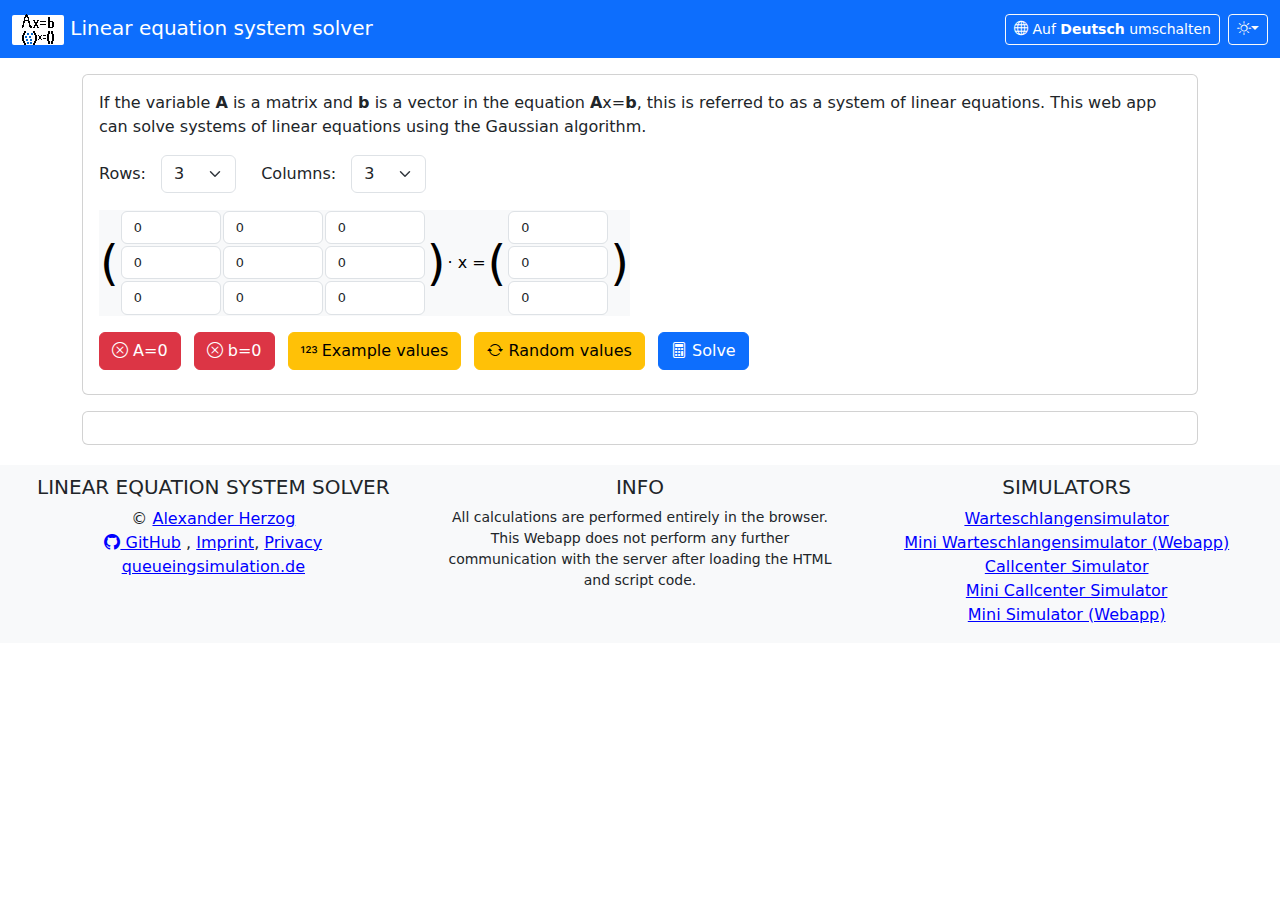
==== docs/index_de.html @ 6c66d4cb "first commit" ====
<!DOCTYPE html>
<html lang="de">

<head>
  <meta charset="utf-8">
  <!--
  Copyright 2024 Alexander Herzog

  Licensed under the Apache License, Version 2.0 (the "License");
  you may not use this file except in compliance with the License.
  You may obtain a copy of the License at

  http://www.apache.org/licenses/LICENSE-2.0

  Unless required by applicable law or agreed to in writing, software
  distributed under the License is distributed on an "AS IS" BASIS,
  WITHOUT WARRANTIES OR CONDITIONS OF ANY KIND, either express or implied.
  See the License for the specific language governing permissions and
  limitations under the License.
  -->
  <title>Lineare Gleichungssysteme Löser</title>
  <meta name="description" content="Lineare Gleichungssysteme Löser">
  <meta name="keywords" content="Lineare Gleichungssysteme">
  <!-- Begin of language independent part -->
  <meta name="author" content="Alexander Herzog">
  <meta name="viewport" content="width=device-width, initial-scale=1">
  <meta name="apple-mobile-web-app-capable" content="yes">
  <meta name="mobile-web-app-capable" content="yes">
  <meta http-equiv="Content-Security-Policy" content="base-uri 'none'; default-src 'none'; connect-src 'self'; style-src 'self' 'unsafe-inline'; script-src 'self' 'unsafe-inline'; font-src 'self'; img-src 'self' data:;">
  <link rel="shortcut icon" type="image/x-icon" href="favicon.ico">
  <link href="./libs/bootstrap.min.css" integrity="sha384-r56AWEf4ggeKYLzziJ7wsJHdr7ZIBao76fKJ0hV/2SlDt1BslQ1tPklzxp1E9gOG" rel="stylesheet">
  <link href="./libs/bootstrap-icons.css" integrity="sha384-b6lVK+yci+bfDmaY1u0zE8YYJt0TZxLEAFyYSLHId4xoVvsrQu3INevFKo+Xir8e" rel="stylesheet" media="none" onload="if(media!='all')media='all'">
  <link href="./css/index.css" rel="stylesheet" media="none" onload="if(media!='all')media='all'">
  <script defer src="./libs/bootstrap.bundle.min.js" integrity="sha384-YvpcrYf0tY3lHB60NNkmXc5s9fDVZLESaAA55NDzOxhy9GkcIdslK1eN7N6jIeHz"></script>
    <script defer src="./libs/neutralino.js"></script>
</head>

<body>
<div id="infoLoading">Loading...<noscript><br><span style='color: red;'>This webapp requires Javascript to be executed.</span></noscript></div>
<div id="mainContent" style="display: none;">

<!-- Navigation -->

<nav class="navbar navbar-expand-lg navbar-dark bg-primary sticky-top" id="navbar_main"><div class="container-fluid">
  <span class="navbar-brand mb-0 h1">
  <span id="logoBox"><img src=" [data-uri]" width="32" height="32" alt="Logo"></span>
  <span id="appName1"></span>
  </span>
  <ul class="navbar-nav me-auto"></ul>
  <button type="button" class="btn btn-outline-light bi-globe btn-sm me-2" id="languageButton"><span class="menuButtonTitle">
    <span class="menuButtonTitleShort"></span>
    <span class="menuButtonTitleLong"></span>
  </span></button>
  <div class="dropdown" style="display: inline-block;">
    <button type="button" class="btn btn-outline-light bi-sun btn-sm dropdown-toggle" id="menuColorMode" data-bs-toggle="dropdown"></button>
    <ul class="dropdown-menu dropdown-menu-end" role="tablist">
      <li role="tab"><a class="dropdown-item" id="menuColorModeLight" href="?" onclick="localStorage.setItem('selectedColorMode','light')"></a></li>
      <li role="tab"><a class="dropdown-item" id="menuColorModeDark" href="?" onclick="localStorage.setItem('selectedColorMode','dark')"></a></li>
      <li role="tab"><a class="dropdown-item" id="menuColorModeSystemDefault" href="?" onclick="localStorage.removeItem('selectedColorMode')"></a></li>
    </ul>
  </div>
</div></nav>

<!-- Content -->

<main><div class="container pt-3" id="mainContainer">

<div class="card mb-3"><div class="card-body">
  <p id="mainInfo"></p>
  <label class="form-label" for="rowCount" id="rowCountLabel" style="margin-right: 10px;"></label>
  <select class="form-select" id="rowCount" style="display: inline; width: 75px;"></select>
  <label class="form-label" for="colCount" id="colCountLabel" style="margin-left: 20px; margin-right: 10px;"></label>
  <select class="form-select" id="colCount" style="display: inline; width: 75px;"></select>
  <div style="overflow-x: scroll;" class="mt-3"><table class="text-bg-light" id="LGSAreaOuter"><tr id="LGSArea"></tr></table></div>
  <div class="mt-3">
    <button type="button" class="btn btn-danger me-2 mb-2 bi bi-x-circle" id="buttonResetM"> A=0</button>
    <button type="button" class="btn btn-danger me-2 mb-2 bi bi-x-circle" id="buttonResetb"> b=0</button>
    <button type="button" class="btn btn-warning me-2 mb-2 bi bi-123" id="buttonExample"></button>
    <button type="button" class="btn btn-warning me-2 mb-2 bi bi-arrow-repeat" id="buttonRandom"></button>
    <button type="button" class="btn btn-primary me-2 mb-2 bi bi-calculator" id="buttonSolve"></button>
  </div>
</div></div>

<div class="card mb-3" id="resultsAreaOuter" style="display: none;"><div class="card-body" id="resultsArea"></div></div>

<div class="card mb-3"><div class="card-body" id="infoArea"></div></div>

</div></main>

<!-- Footer -->

<footer class="page-footer font-small bg-light" style="margin-top: 20px; padding-top: 10px;">
<div class="container-fluid text-center text-md-left">
<div class="row">

<div class="col-md-4 mt-md-0 mt-4">
<h3 class="h5 text-uppercase" id="appName2">&nbsp;</h3>
<ul class="list-unstyled">
  <li>&copy; <a href="https://github.com/A-Herzog" target="_blank">Alexander Herzog</a></li>
  <li>
    <a href="https://github.com/A-Herzog/LGSSolver" target="_blank" class="bi-github"> GitHub</a>
    <span id="infoLocalDataOnly1">,
    <a href="https://aka.ms/impressum" target="_blank" id="linkImprint"></a>,
    <a href="https://docs.github.com/site-policy/privacy-policies/github-privacy-statement" target="_blank" id="linkPrivacy"></a>
    </span>
  </li>
  <li><a target="_blank" id="linkMainHome" href=""></a></li>
</ul>
</div>

<div class="col-md-4 mb-md-0 mb-4" id="infoLocalDataOnly2">
<h3 class="h5 text-uppercase">&nbsp;</h3>
<div class="small"></div>
</div>

<div class="col-md-4 mb-md-0 mb-4">
<h3 class="h5 text-uppercase" id="infoSimulators">&nbsp;</h3>
<ul class="list-unstyled">
  <li><a href="https://a-herzog.github.io/Warteschlangensimulator" target="_blank">Warteschlangensimulator</a></li>
  <li><a href="https://a-herzog.github.io/MiniWarteschlangensimulator" target="_blank">Mini Warteschlangensimulator (Webapp)</a></li>
  <li><a href="https://github.com/A-Herzog/Callcenter-Simulator" target="_blank">Callcenter Simulator</a></li>
  <li><a href="https://github.com/A-Herzog/Mini-Callcenter-Simulator" target="_blank">Mini Callcenter Simulator</a></li>
  <li><a href="https://a-herzog.github.io/MiniSimulator/" target="_blank">Mini Simulator (Webapp)</a></li>
</ul>
</div>

</div>
</div>
</footer>

</div>

<script src='./index.js' type="module"></script>

</body>
</html>
---- docs/css/index.css ----
.menuButtonTitleShort {
  display: none;
}

@media only screen and (max-width: 550px) {
  .menuButtonTitle {
    display: none;
  }
}

@media only screen and (max-width: 900px) {
  .menuButtonTitleLong {
    display: none;
  }
  .menuButtonTitleShort {
    display: inline;
  }
}

footer a {
  color: blue;
  text-decoration-color: blue;
}

[data-bs-theme="dark"] {
  .bg-primary {
    background-color: rgba(var(--bs-secondary-rgb),var(--bs-bg-opacity)) !important;
  }

  .bg-light {
    background-color: rgba(var(--bs-secondary-rgb),var(--bs-bg-opacity)) !important;
  }

  footer a {
    color: rgb(139, 185, 254)
  }
}

#logoBox {
  padding: 1px 10px 5px 10px;
  border-radius: 2px;
  background-color: white;
}

#languageButton {
  color: white;
}

#languageButton:hover {
  color: black;
}

footer {
  margin-top: 20px;
  padding-top: 10px;
}

main h3 {
  font-size: 125%;
}

main h4 {
  font-size: 115%;
}
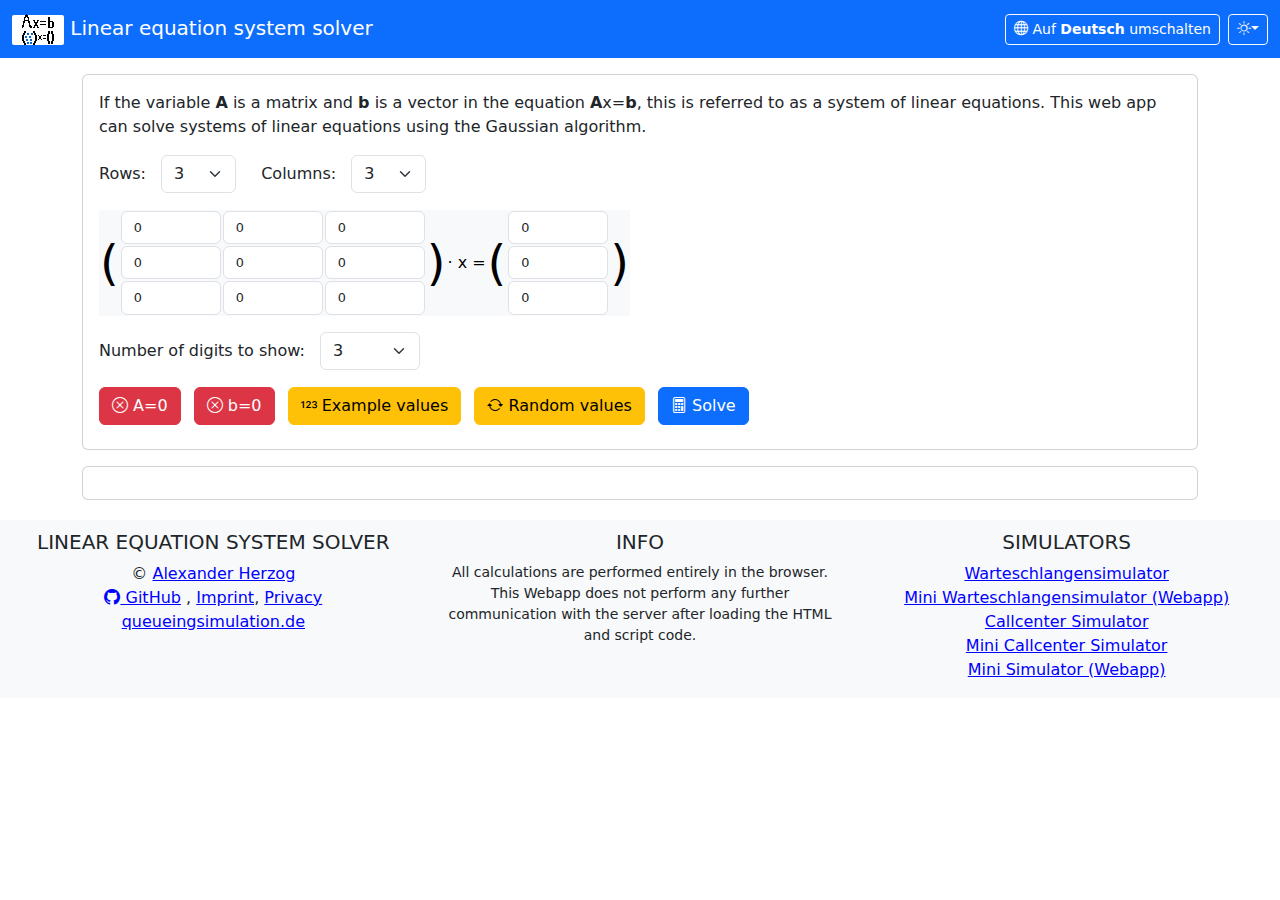
==== commit 082a299b: "Option to select number of digits to be shown" ====
--- a/docs/index_de.html
+++ b/docs/index_de.html
@@ -73,6 +73,10 @@
   <select class="form-select" id="colCount" style="display: inline; width: 75px;"></select>
   <div style="overflow-x: scroll;" class="mt-3"><table class="text-bg-light" id="LGSAreaOuter"><tr id="LGSArea"></tr></table></div>
   <div class="mt-3">
+    <label class="form-label" for="digitsSelect" id="digitsSelectLabel" style="margin-right: 10px;"></label>
+    <select class="form-select" id="digitsSelect" style="display: inline; width: 100px;"></select>
+  </div>
+  <div class="mt-3">
     <button type="button" class="btn btn-danger me-2 mb-2 bi bi-x-circle" id="buttonResetM"> A=0</button>
     <button type="button" class="btn btn-danger me-2 mb-2 bi bi-x-circle" id="buttonResetb"> b=0</button>
     <button type="button" class="btn btn-warning me-2 mb-2 bi bi-123" id="buttonExample"></button>
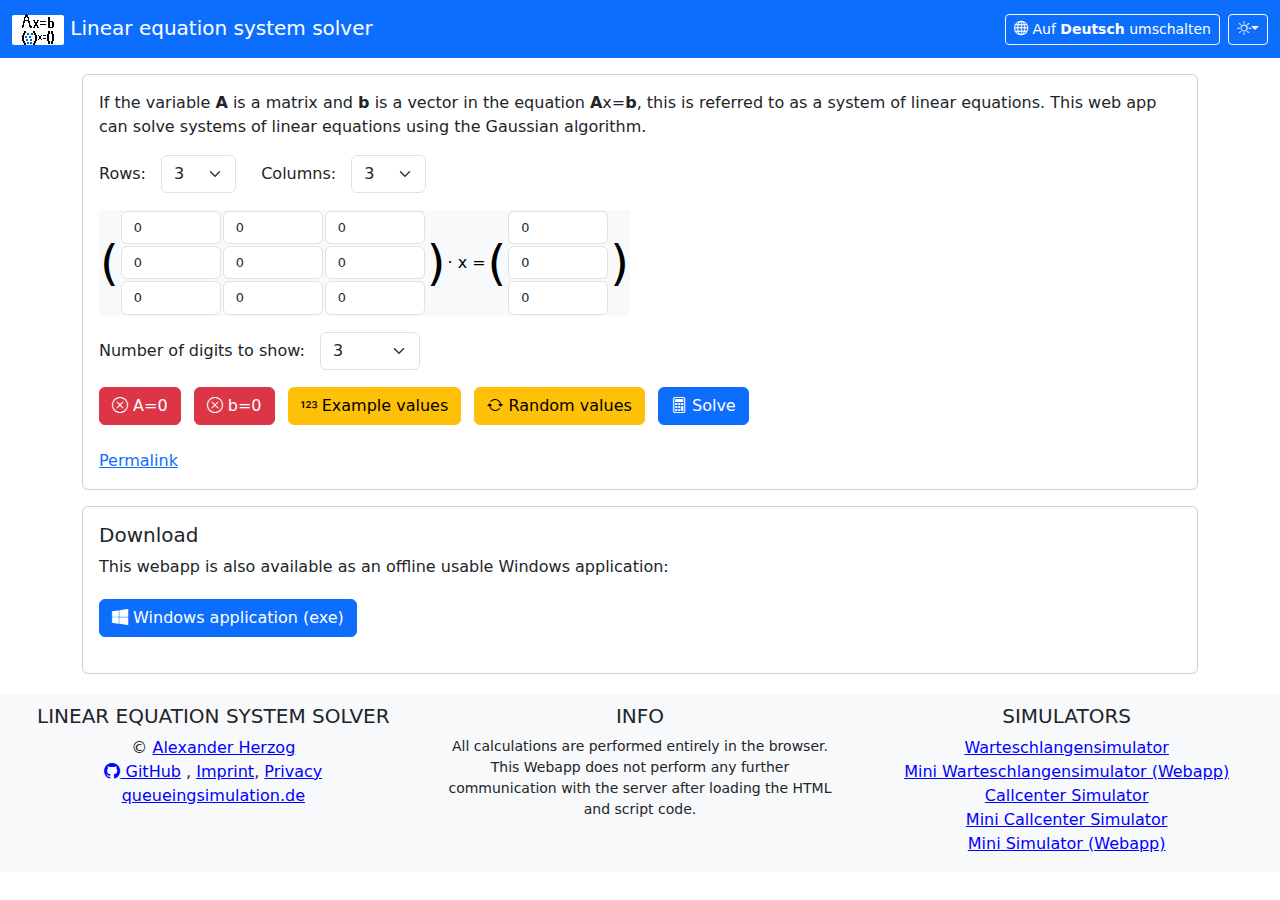
==== commit a5ddc4b4: "Permalink" ====
--- a/docs/index_de.html
+++ b/docs/index_de.html
@@ -83,6 +83,9 @@
     <button type="button" class="btn btn-warning me-2 mb-2 bi bi-arrow-repeat" id="buttonRandom"></button>
     <button type="button" class="btn btn-primary me-2 mb-2 bi bi-calculator" id="buttonSolve"></button>
   </div>
+  <div class="mt-3">
+    <a href="" id="permalink"></a>
+  </div>
 </div></div>
 
 <div class="card mb-3" id="resultsAreaOuter" style="display: none;"><div class="card-body" id="resultsArea"></div></div>
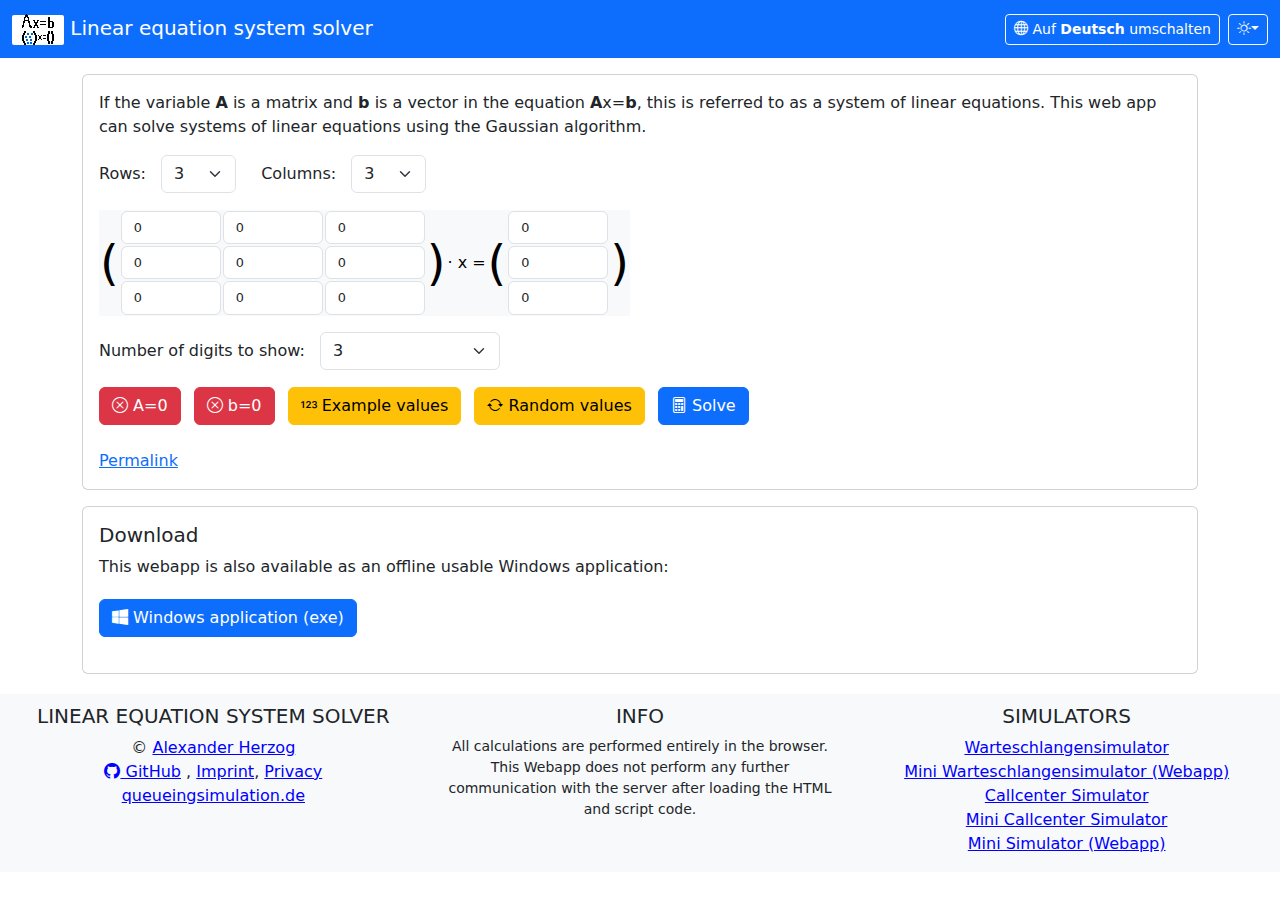
==== commit b67aea29: "Option to use fractions" ====
--- a/docs/index_de.html
+++ b/docs/index_de.html
@@ -74,7 +74,7 @@
   <div style="overflow-x: scroll;" class="mt-3"><table class="text-bg-light" id="LGSAreaOuter"><tr id="LGSArea"></tr></table></div>
   <div class="mt-3">
     <label class="form-label" for="digitsSelect" id="digitsSelectLabel" style="margin-right: 10px;"></label>
-    <select class="form-select" id="digitsSelect" style="display: inline; width: 100px;"></select>
+    <select class="form-select" id="digitsSelect" style="display: inline; width: 180px;"></select>
   </div>
   <div class="mt-3">
     <button type="button" class="btn btn-danger me-2 mb-2 bi bi-x-circle" id="buttonResetM"> A=0</button>
